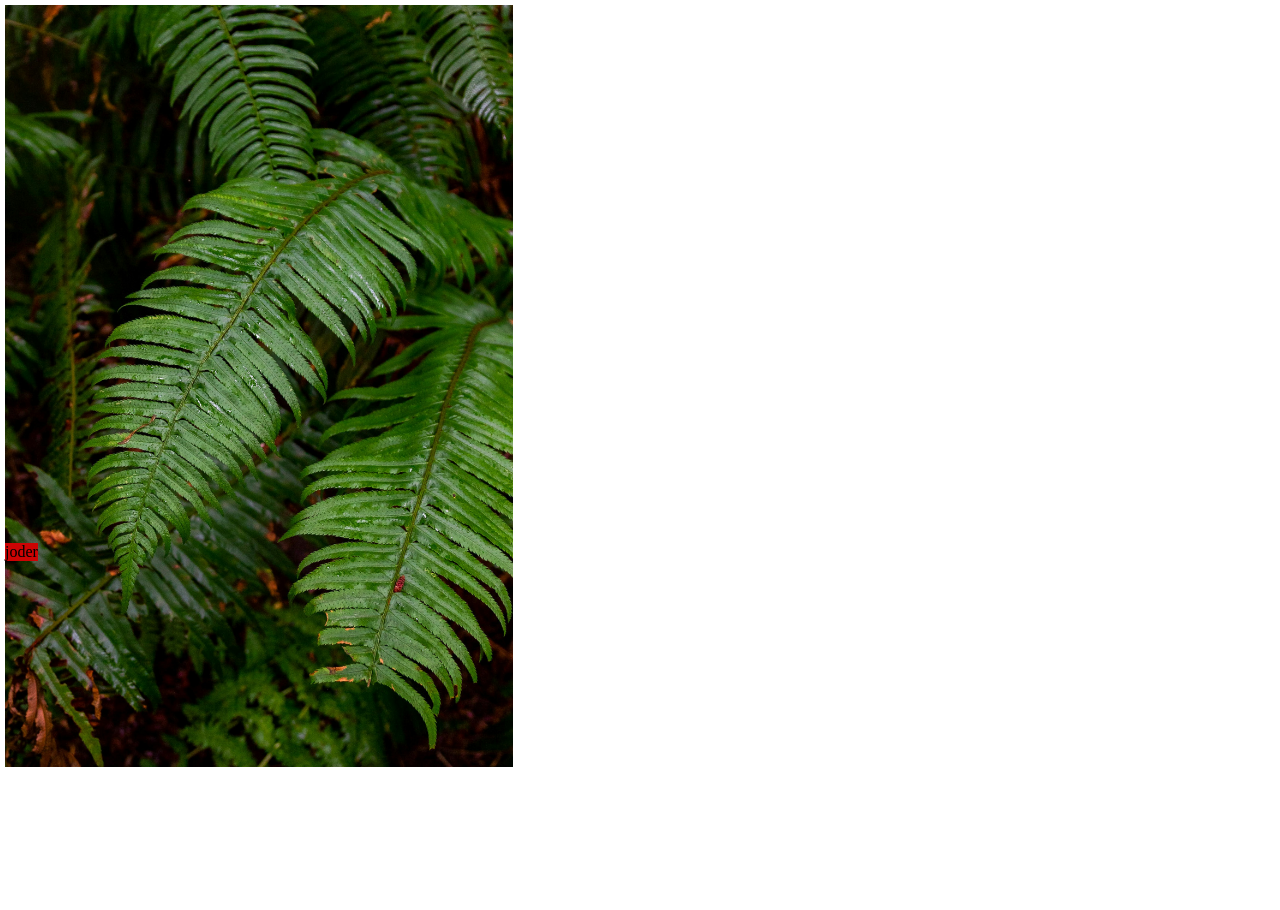
==== test/index.html @ a68c1cfc "primer etapa del formulario se agrego una imagen y se intenta todavia superponerla con un logo y tex" ====
<!DOCTYPE html>
<html lang="en">
<head>
    <meta charset="UTF-8">
    <meta name="viewport" content="width=device-width, initial-scale=1.0">
    <title>Document</title>
    <link rel="stylesheet" href="style.css">
</head>
<body>
<div class="container-image"> 
<img class="image" src="halie-west-25xggax4bSA-unsplash.jpg" alt="joto">    
<div class="content-text">
 <div class="logo">
joder
 </div>   
</div>

<!--   
Foto de <a href="https://unsplash.com/es/@haliewestphoto?utm_source=unsplash&utm_medium=referral&utm_content=creditCopyText">Halie West</a> en <a href="https://unsplash.com/es/fotos/planta-de-hoja-verde-en-fotografia-de-primer-plano-25xggax4bSA?utm_source=unsplash&utm_medium=referral&utm_content=creditCopyText">Unsplash</a> -->
</div>   
</body>
</html>
---- test/style.css ----
body{
margin: 0;
padding: 5px;
}

.container-image{
position: relative;    
width: 40%;
height: 100vh;  
}

.image {
width: 100%;   
max-height: 100%;
}

.content-text{
 position: absolute;   
 top: 538px;
 background-color: rgb(204, 4, 4);   
}
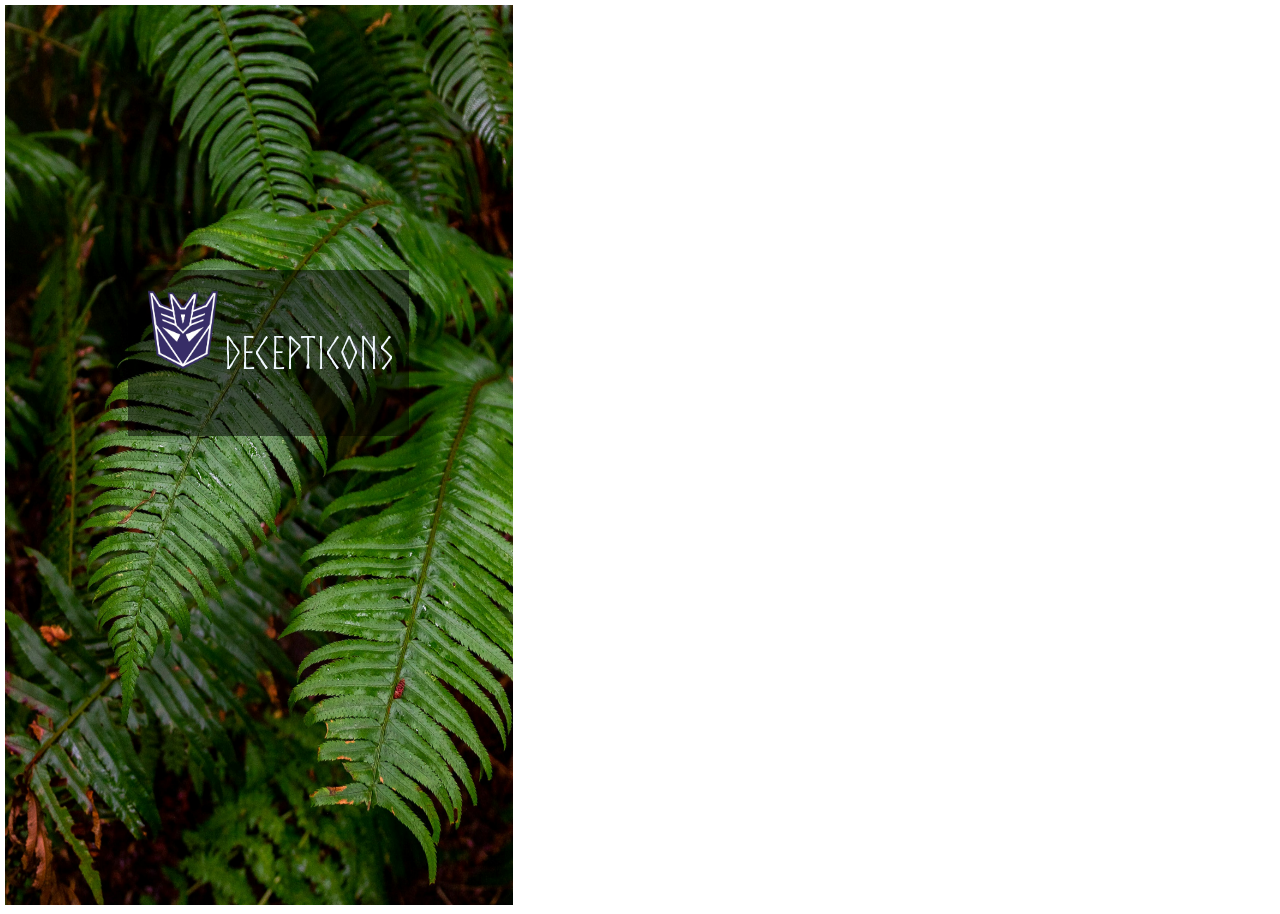
==== commit 3207245a: "image and font An image has been added and positioned near the center. Additionally, text has been a" ====
--- a/test/index.html
+++ b/test/index.html
@@ -7,12 +7,17 @@
     <link rel="stylesheet" href="style.css">
 </head>
 <body>
-<div class="container-image"> 
+<div class="container-image">
+
 <img class="image" src="halie-west-25xggax4bSA-unsplash.jpg" alt="joto">    
+
 <div class="content-text">
- <div class="logo">
-joder
- </div>   
+
+<img class="decepticon" src="DecepticonInsignia.webp" alt="">
+
+<p class="title">
+  Decepticons
+</p> 
 </div>
 
 <!--   
--- a/test/style.css
+++ b/test/style.css
@@ -1,9 +1,18 @@
+
+@font-face {
+    font-family: "Norse";
+    src: url("Norse/Norse.woff") format("woff"),
+    url("Norse/Norse.woff2") format("woff2");
+}
+
 body{
+font-size: 20px;    
 margin: 0;
 padding: 5px;
+font-family: "Norse";
 }
 
-.container-image{
+.container-image .image{
 position: relative;    
 width: 40%;
 height: 100vh;  
@@ -14,8 +23,24 @@
 max-height: 100%;
 }
 
-.content-text{
- position: absolute;   
- top: 538px;
- background-color: rgb(204, 4, 4);   
-}+.content-text{ 
+ position: absolute;     
+ top: 30%;
+ left: 10%;
+ background-color: rgb(0, 0, 0, 0.5);   
+ display: flex;
+ padding: 15px;
+ 
+}
+
+.decepticon{ 
+ width: 80px;
+ height: 90px;   
+}
+
+.title{
+font-size: 44px;   
+color: aliceblue;
+padding: auto;
+}
+
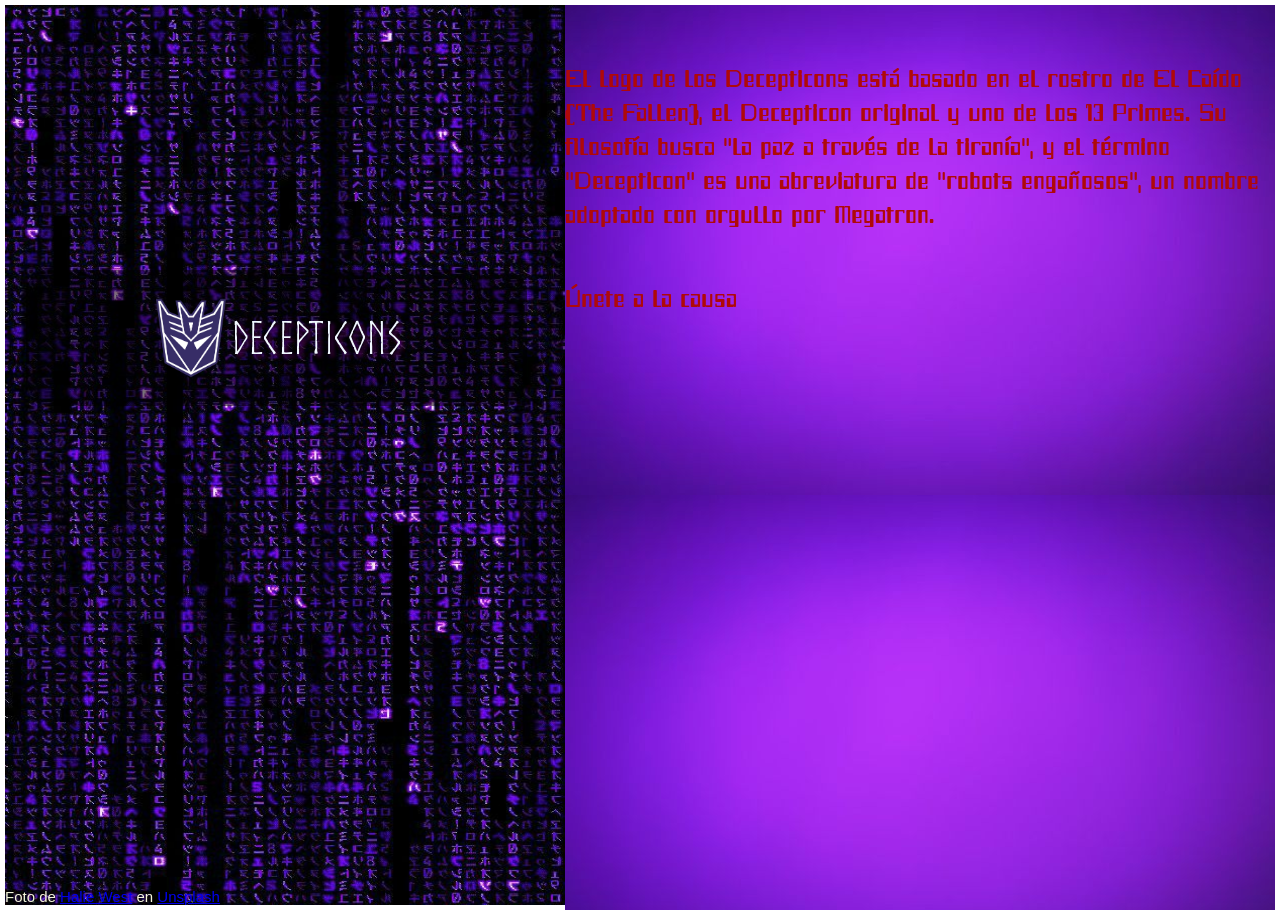
==== commit 9cc6bdb2: "part 2 - The Decepticon logo was repositioned so that the text next to it would align properly. - Th" ====
--- a/test/index.html
+++ b/test/index.html
@@ -7,9 +7,11 @@
     <link rel="stylesheet" href="style.css">
 </head>
 <body>
+<div class="container-total">
+
 <div class="container-image">
 
-<img class="image" src="halie-west-25xggax4bSA-unsplash.jpg" alt="joto">    
+<img class="image" src= "655678ae83c4f8f09b444c7ec14326da.jpg"alt="joto">    
 
 <div class="content-text">
 
@@ -20,11 +22,21 @@
 </p> 
 </div>
 
-<!--   
-Foto de <a href="https://unsplash.com/es/@haliewestphoto?utm_source=unsplash&utm_medium=referral&utm_content=creditCopyText">Halie West</a> en <a href="https://unsplash.com/es/fotos/planta-de-hoja-verde-en-fotografia-de-primer-plano-25xggax4bSA?utm_source=unsplash&utm_medium=referral&utm_content=creditCopyText">Unsplash</a> -->
-</div>   
+<p class="author">Foto de <a href="https://unsplash.com/es/@haliewestphoto?utm_source=unsplash&utm_medium=referral&utm_content=creditCopyText">Halie West</a> en <a href="https://unsplash.com/es/fotos/planta-de-hoja-verde-en-fotografia-de-primer-plano-25xggax4bSA?utm_source=unsplash&utm_medium=referral&utm_content=creditCopyText">Unsplash</a>  </p>
+</div>
+
+
+<div class="paragraph">
+<p> El logo de los Decepticons está basado en el rostro de El Caído (The Fallen), el Decepticon original y uno de los 13 Primes. Su filosofía busca "la paz a través de la tiranía", y el término "Decepticon" es una abreviatura de "robots engañosos", un nombre adoptado con orgullo por Megatron.</p>
+<p> Únete a la causa</p>
+</div>
+
+
+
+
+</div>
 </body>
 </html>
 
 
-      +      
--- a/test/style.css
+++ b/test/style.css
@@ -5,16 +5,29 @@
     url("Norse/Norse.woff2") format("woff2");
 }
 
+@font-face {
+    font-family: "Tecnocratico";
+    src: url("Tecnocratico/f2Tecnocratica.woff") format("woff"),
+    url("Tecnocratico/f2Tecnocratica.woff2") format("woff2")
+}
+
 body{
 font-size: 20px;    
 margin: 0;
 padding: 5px;
-font-family: "Norse";
+
+}
+
+.container-total{
+display: flex;
+
+
+
 }
 
 .container-image .image{
 position: relative;    
-width: 40%;
+width: 35rem;
 height: 100vh;  
 }
 
@@ -26,11 +39,13 @@
 .content-text{ 
  position: absolute;     
  top: 30%;
- left: 10%;
+ left: 2%;
  background-color: rgb(0, 0, 0, 0.5);   
+ border-radius: 22px;
  display: flex;
- padding: 15px;
- 
+ align-items: center;
+ font-family: "Norse";
+ padding-inline: 125px;
 }
 
 .decepticon{ 
@@ -42,5 +57,29 @@
 font-size: 44px;   
 color: aliceblue;
 padding: auto;
+text-shadow: 3px 3px 4px rgb(94, 4, 102);
 }
 
+.author{
+font-family:'Franklin Gothic Medium', 'Arial Narrow', Arial, sans-serif;
+position: absolute;
+top: 97%;
+color: beige;   
+font-size: 15px;
+}
+
+a:hover{
+color: green;
+}
+
+.paragraph{
+ padding-top: 30px;
+ display: flex;   
+ flex-direction: column;
+ font-size: 25px;  
+ font-family: "Tecnocratico"; 
+ color: rgb(175, 9, 9);
+ background: url("1morado.jpg");
+}
+
+
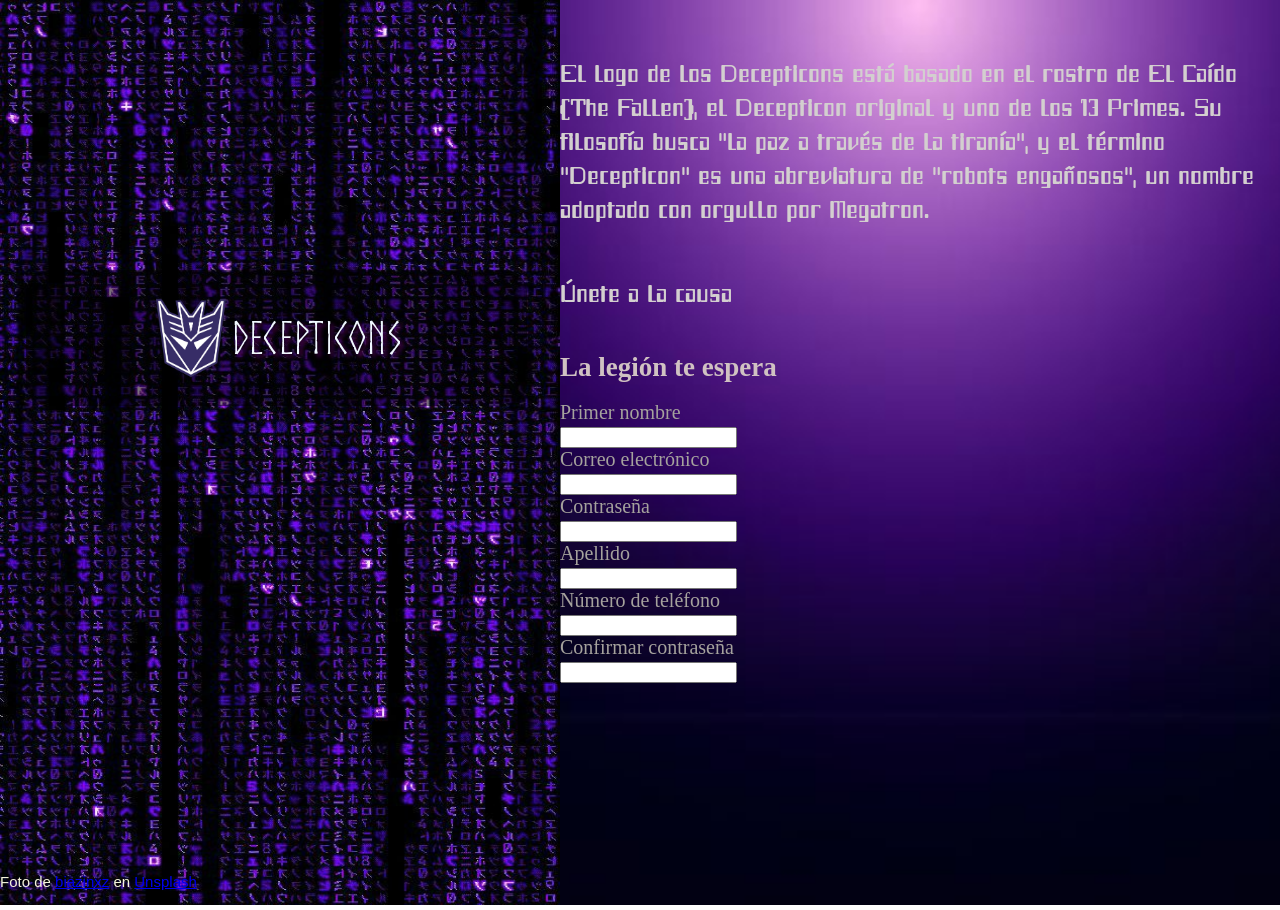
==== commit 43078f1a: "part 3 -se cambio el nombre del autor por la imagen actual -se arreglo el problema de la imagen cuad" ====
--- a/test/index.html
+++ b/test/index.html
@@ -22,17 +22,40 @@
 </p> 
 </div>
 
-<p class="author">Foto de <a href="https://unsplash.com/es/@haliewestphoto?utm_source=unsplash&utm_medium=referral&utm_content=creditCopyText">Halie West</a> en <a href="https://unsplash.com/es/fotos/planta-de-hoja-verde-en-fotografia-de-primer-plano-25xggax4bSA?utm_source=unsplash&utm_medium=referral&utm_content=creditCopyText">Unsplash</a>  </p>
+<p class="author">Foto de <a href="https://ar.pinterest.com/biazinxxz/">biazinxz</a> en <a href="https://i.pinimg.com/736x/65/56/78/655678ae83c4f8f09b444c7ec14326da.jpg">Unsplash</a>  </p>
 </div>
 
-
+<div class="content-form-text">
 <div class="paragraph">
 <p> El logo de los Decepticons está basado en el rostro de El Caído (The Fallen), el Decepticon original y uno de los 13 Primes. Su filosofía busca "la paz a través de la tiranía", y el término "Decepticon" es una abreviatura de "robots engañosos", un nombre adoptado con orgullo por Megatron.</p>
 <p> Únete a la causa</p>
 </div>
 
 
+<form>
+<h1>La legión te espera</h1>
+<label for="firs-name">Primer nombre</label>
+<input type="text" id="firs-name" name="user_firsName">
 
+<label for="mail">Correo electrónico</label>
+<input type="email" id="mail" name="user_email">
+
+<label for="password">Contraseña</label>
+<input type="password" id="password" name="user_password">
+
+<label for="last-name">Apellido</label>
+<input type="text" id="last-name" name="user_lastName">
+
+<label for="phone-number">Número de teléfono</label>
+<input type="number" id="phone-number" name="user_phoneNumber">
+
+<label for="confirm-password">Confirmar contraseña</label>
+<input type="number" id="confirm-password" name="user_confirmPassword"> 
+
+
+</form>
+
+</div>
 
 </div>
 </body>
--- a/test/style.css
+++ b/test/style.css
@@ -14,14 +14,14 @@
 body{
 font-size: 20px;    
 margin: 0;
-padding: 5px;
+padding: 0px;
+padding-block: 0px;
+
 
 }
 
 .container-total{
 display: flex;
-
-
 
 }
 
@@ -33,7 +33,7 @@
 
 .image {
 width: 100%;   
-max-height: 100%;
+min-height: 100%;
 }
 
 .content-text{ 
@@ -66,10 +66,12 @@
 top: 97%;
 color: beige;   
 font-size: 15px;
+padding: 0px;
+margin: 0px;
 }
 
 a:hover{
-color: green;
+color: rgb(225, 11, 22);
 }
 
 .paragraph{
@@ -78,8 +80,26 @@
  flex-direction: column;
  font-size: 25px;  
  font-family: "Tecnocratico"; 
- color: rgb(175, 9, 9);
- background: url("1morado.jpg");
+ color: rgb(211, 207, 207);
+ 
 }
 
+.content-form-text{
+display: flex;    
+flex-direction: column;
+background: url("morado.jpg");
+ background-size: cover;
+ background-repeat: no-repeat;
+ background-position: center;
+}
 
+h1{
+  font-size: 27px;  
+  color: rgb(208, 194, 194);
+
+}
+
+label{
+color: rgb(165, 162, 157);    
+display: block;
+}
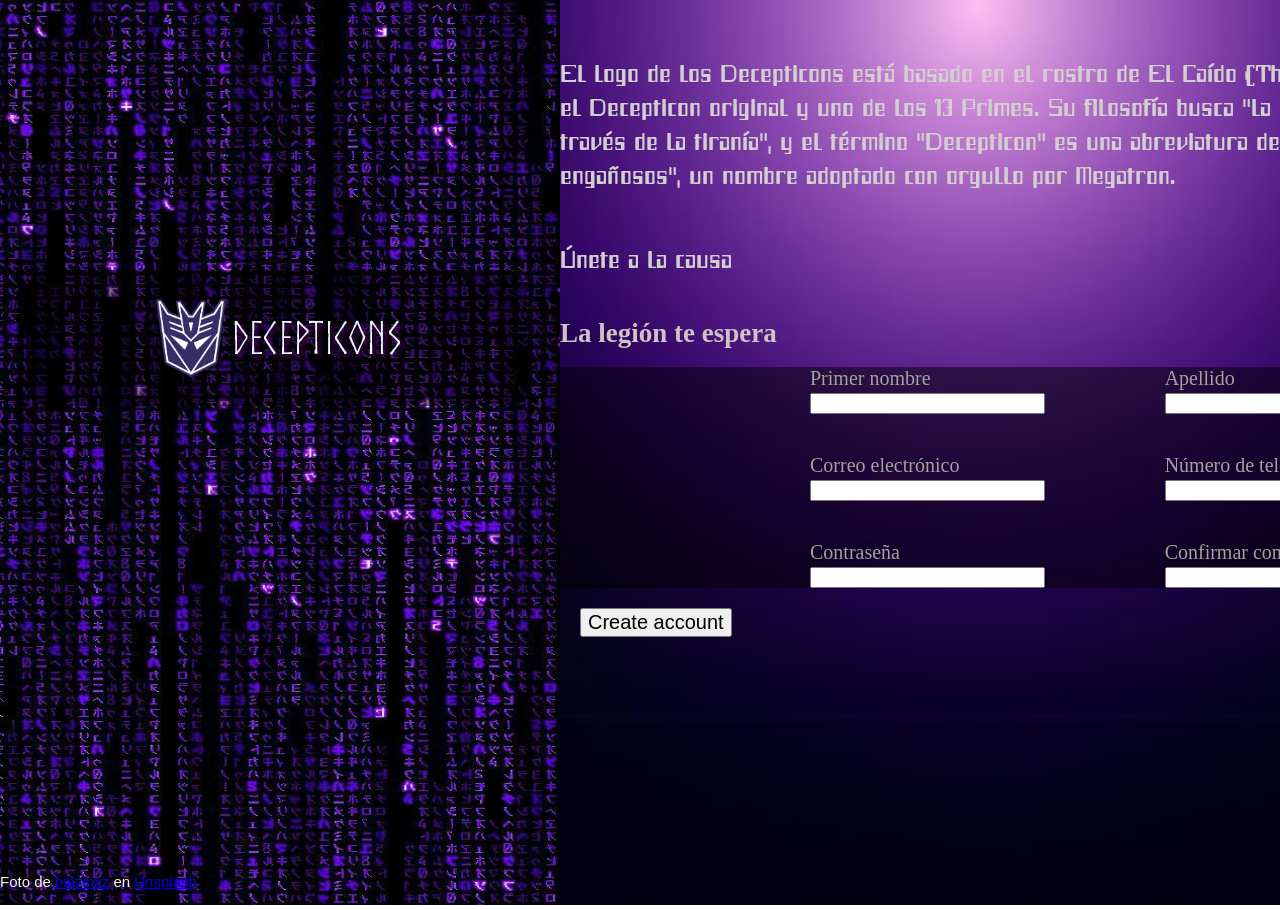
==== commit 7a904229: "part 4 -The input fields were rearranged for better organization, and a “Create Account” button was " ====
--- a/test/index.html
+++ b/test/index.html
@@ -31,29 +31,54 @@
 <p> Únete a la causa</p>
 </div>
 
+<h1>La legión te espera</h1>
 
 <form>
-<h1>La legión te espera</h1>
+<div class="content-form-total">
+ <div class="content-form1">
+<div class="part1-form">
 <label for="firs-name">Primer nombre</label>
 <input type="text" id="firs-name" name="user_firsName">
+</div>
 
+<div class="part2-form">
+<label for="last-name">Apellido</label>
+<input type="text" id="last-name" name="user_lastName">
+</div>
+</div> 
+
+<div class="content-form2">
+<div class="part3-form">
 <label for="mail">Correo electrónico</label>
 <input type="email" id="mail" name="user_email">
+</div>
 
+<div class="part4-form">
+<label for="phone-number">Número de teléfono</label>
+<input type="number" id="phone-number" name="user_phoneNumber">
+</div>
+</div>
+
+<div class="content-form3">
+<div class="part5-form">
 <label for="password">Contraseña</label>
 <input type="password" id="password" name="user_password">
-
-<label for="last-name">Apellido</label>
-<input type="text" id="last-name" name="user_lastName">
-
-<label for="phone-number">Número de teléfono</label>
-<input type="number" id="phone-number" name="user_phoneNumber">
-
+</div>
+<div class="part6-form">
 <label for="confirm-password">Confirmar contraseña</label>
 <input type="number" id="confirm-password" name="user_confirmPassword"> 
+</div>
+</div>
+</div>
 
 
+<div class="button">
+ <button type="submit">Create account </button> 
+</div>
 </form>
+
+
+
 
 </div>
 
--- a/test/style.css
+++ b/test/style.css
@@ -102,4 +102,34 @@
 label{
 color: rgb(165, 162, 157);    
 display: block;
+max-width: 9em;
+}
+
+input{
+min-width: 17em;  
+}
+
+.content-form-total{
+display: flex;  
+flex-direction: column;
+gap: 2em;
+background-color: rgb(0, 0, 0,0.5);
+padding-left: 250px;  
+}
+
+.content-form1,.content-form2,.content-form3{
+display: flex;  
+justify-content: start;
+gap: 6em;
+
+}
+
+.button{
+padding: 20px;  
+font-size: 20px;
+height: 40px;
+}
+
+button{
+font-size: 20px;  
 }
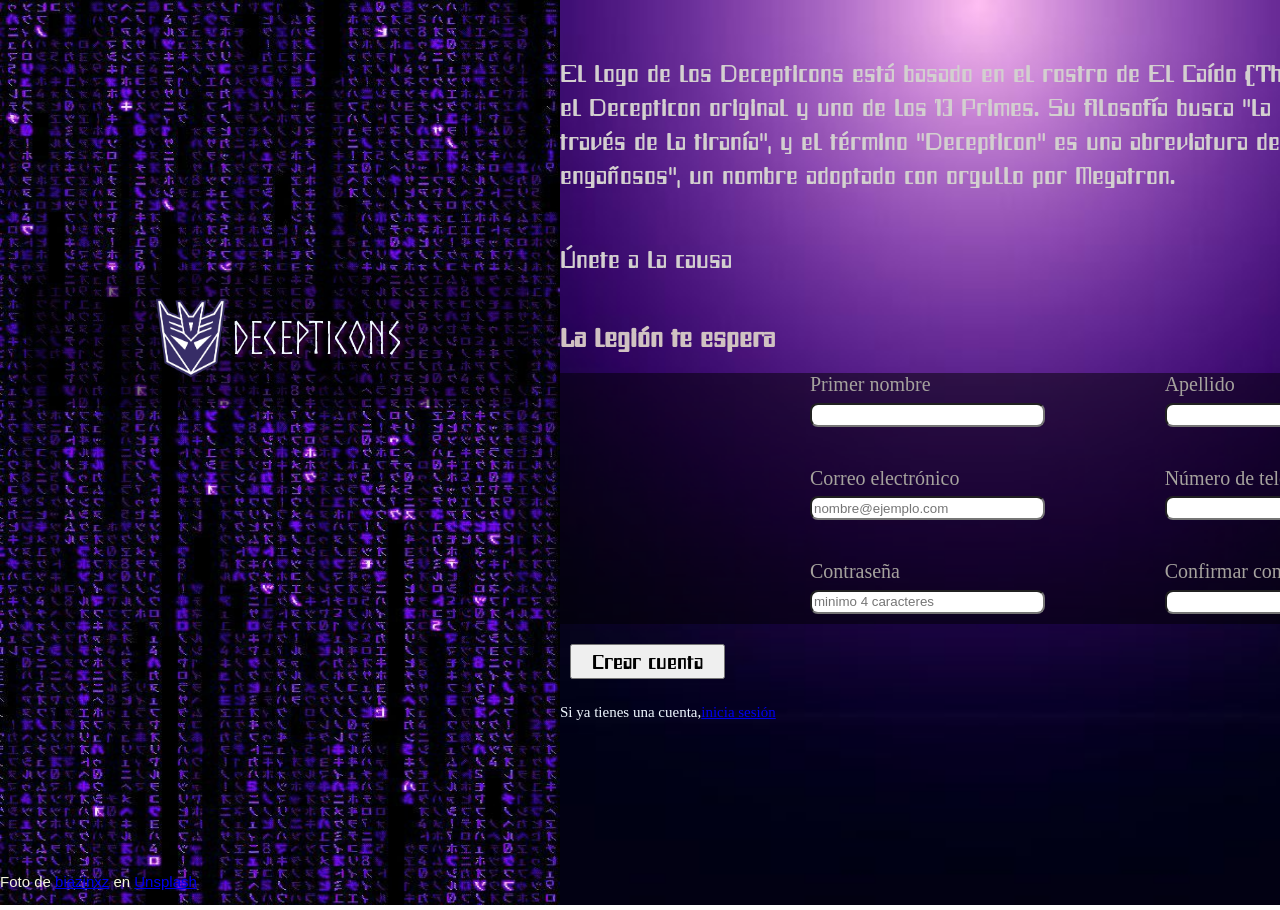
==== commit 2684e971: "part 5 -The “Create Account” button was restyled -Text was added at the bottom with a link to log in" ====
--- a/test/index.html
+++ b/test/index.html
@@ -38,43 +38,45 @@
  <div class="content-form1">
 <div class="part1-form">
 <label for="firs-name">Primer nombre</label>
-<input type="text" id="firs-name" name="user_firsName">
+<input type="text" id="firs-name" name="user_firsName"required>
 </div>
 
 <div class="part2-form">
 <label for="last-name">Apellido</label>
-<input type="text" id="last-name" name="user_lastName">
+<input type="text" id="last-name" name="user_lastName"required>
 </div>
 </div> 
 
 <div class="content-form2">
 <div class="part3-form">
 <label for="mail">Correo electrónico</label>
-<input type="email" id="mail" name="user_email">
+<input type="email" id="mail" name="user_email" placeholder="nombre@ejemplo.com" required>
 </div>
 
 <div class="part4-form">
 <label for="phone-number">Número de teléfono</label>
-<input type="number" id="phone-number" name="user_phoneNumber">
+<input type="number" id="phone-number" name="user_phoneNumber"required>
 </div>
 </div>
 
 <div class="content-form3">
 <div class="part5-form">
-<label for="password">Contraseña</label>
-<input type="password" id="password" name="user_password">
+<label for="passWord">Contraseña</label>
+<input type="password" id="passWord" name="user_password" placeholder="minimo 4 caracteres" minlength="4" required>
 </div>
 <div class="part6-form">
 <label for="confirm-password">Confirmar contraseña</label>
-<input type="number" id="confirm-password" name="user_confirmPassword"> 
+<input type="password" id="confirm-password" name="user_confirmPassword"required>
 </div>
 </div>
 </div>
 
 
 <div class="button">
- <button type="submit">Create account </button> 
+ <button type="submit">Crear cuenta </button> 
 </div>
+
+<p class="logIn"> Si ya tienes una cuenta,<a href="https://i.redd.it/sk5zbp23if3g1.jpeg">inicia sesión</a></p>
 </form>
 
 
--- a/test/style.css
+++ b/test/style.css
@@ -96,17 +96,20 @@
 h1{
   font-size: 27px;  
   color: rgb(208, 194, 194);
-
+  font-family: "Tecnocratico";
 }
 
 label{
 color: rgb(165, 162, 157);    
 display: block;
 max-width: 9em;
+padding-bottom: 5px;
 }
 
 input{
 min-width: 17em;  
+height: 18px;
+border-radius: 8px;
 }
 
 .content-form-total{
@@ -115,6 +118,7 @@
 gap: 2em;
 background-color: rgb(0, 0, 0,0.5);
 padding-left: 250px;  
+padding-bottom: 10px;
 }
 
 .content-form1,.content-form2,.content-form3{
@@ -126,10 +130,30 @@
 
 .button{
 padding: 20px;  
-font-size: 20px;
 height: 40px;
+padding-inline: 10px;
 }
 
 button{
-font-size: 20px;  
+font-size: 21px;  
+font-family: "Tecnocratico";
+padding-inline: calc(20px);
+}
+
+button:hover{
+color: rgb(232, 235, 235);
+background-color: black;  
+}
+
+.logIn{
+ color: aliceblue; 
+ margin: 0;
+ font-size: 15px;
+}
+
+input:user-invalid{
+ border-color: red; 
+}
+input:user-valid{
+border-color: green;
 }
